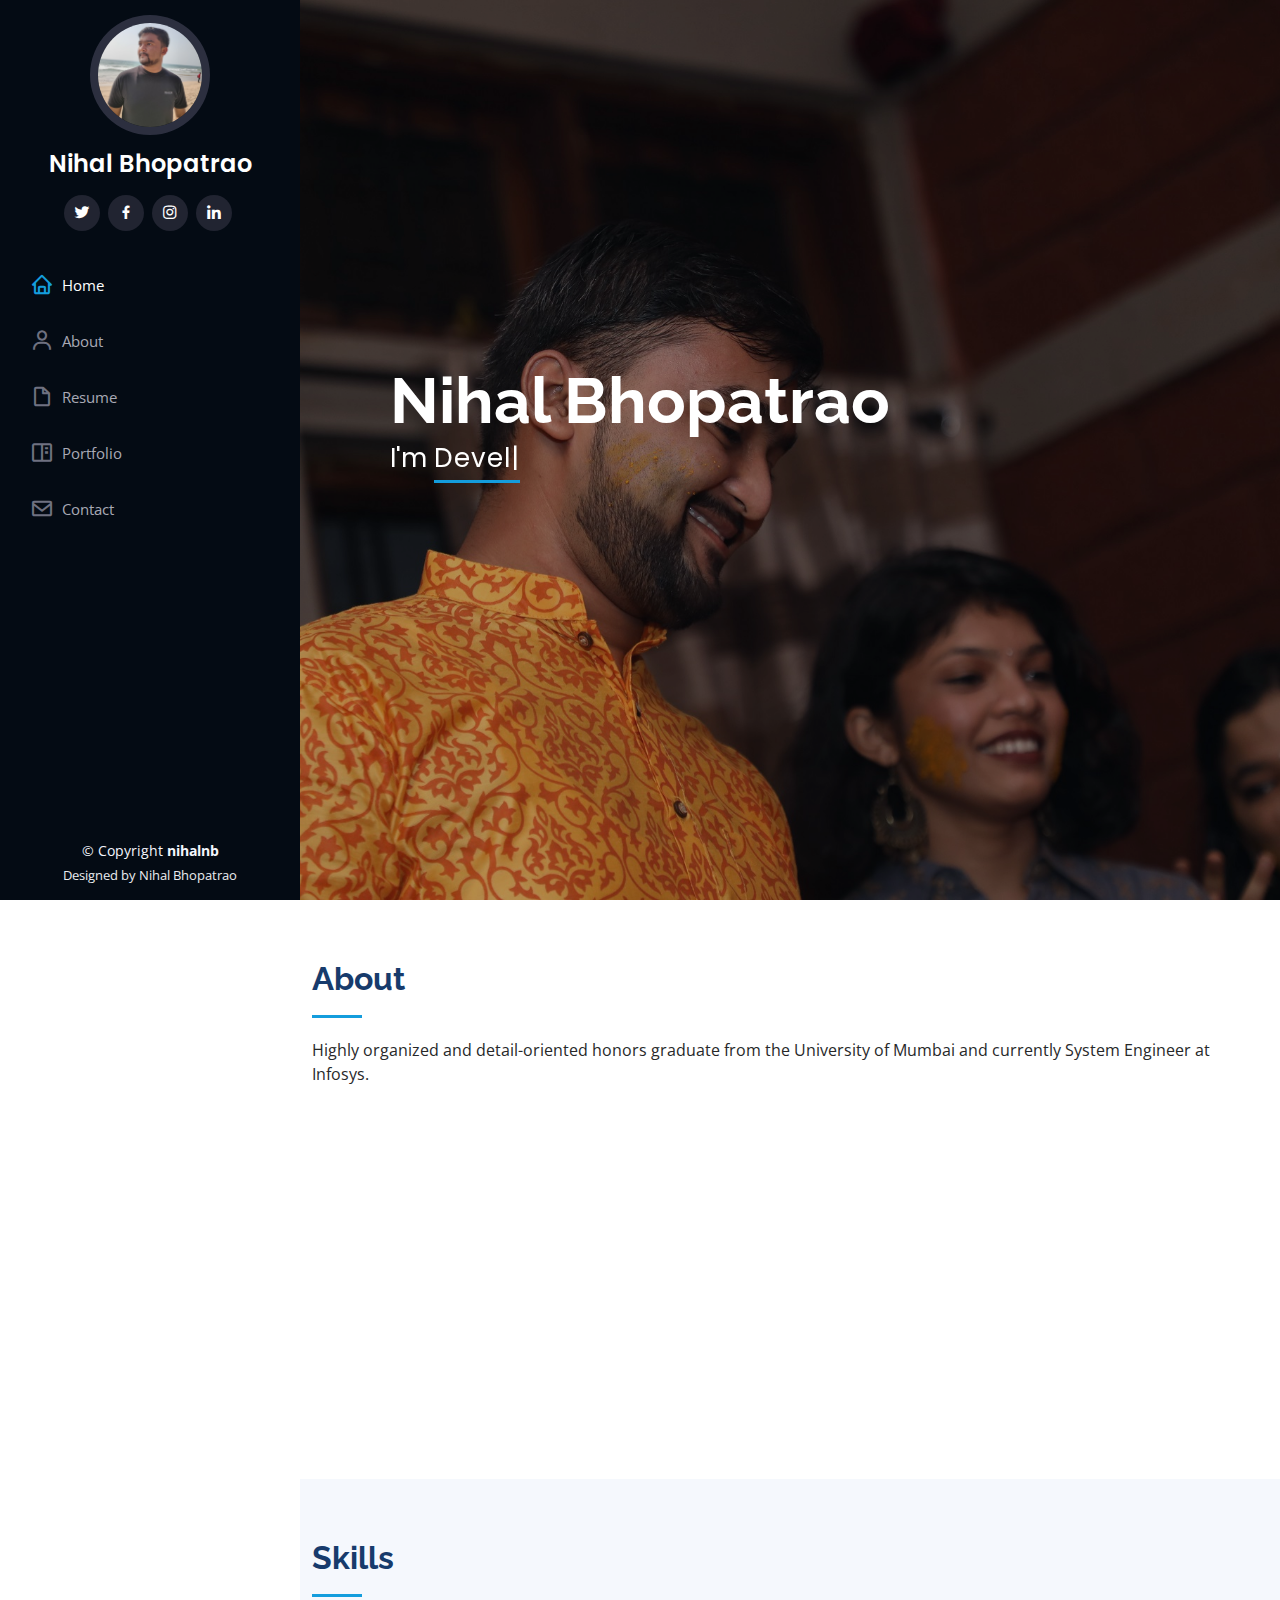
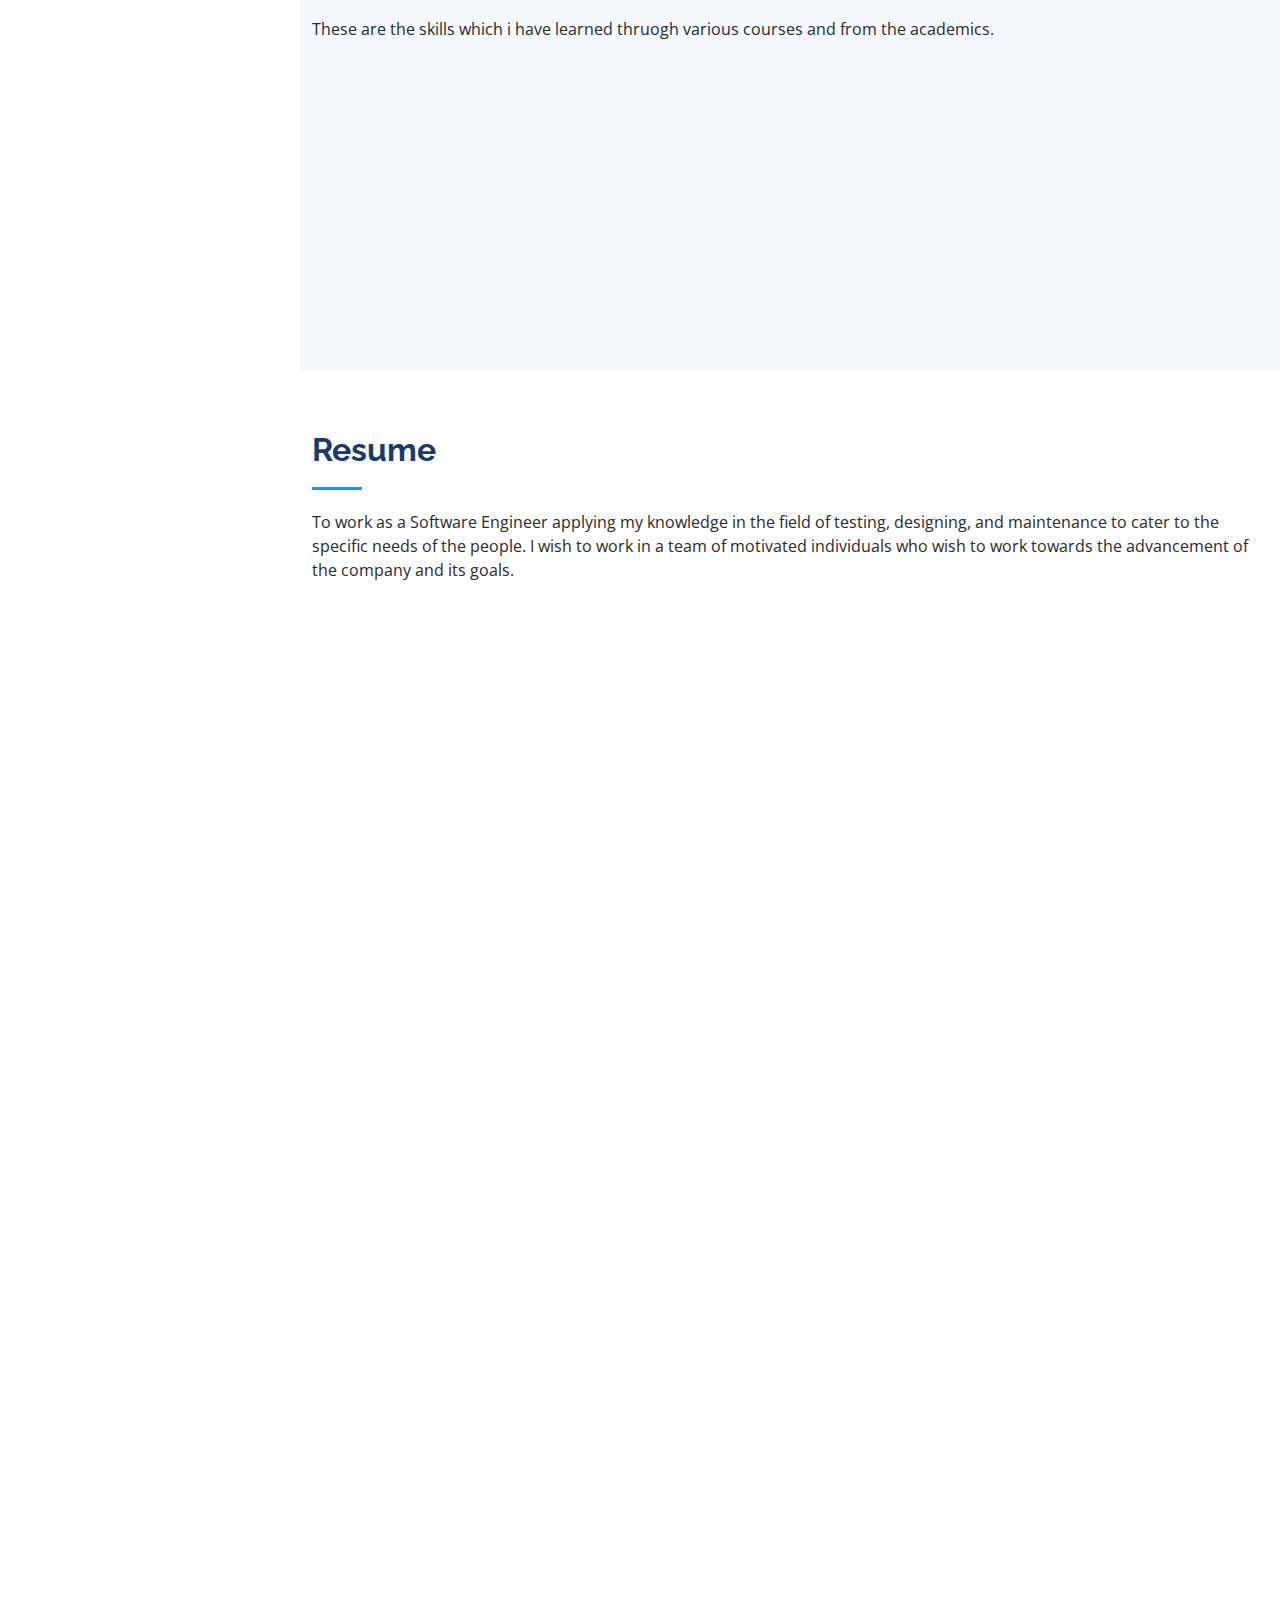
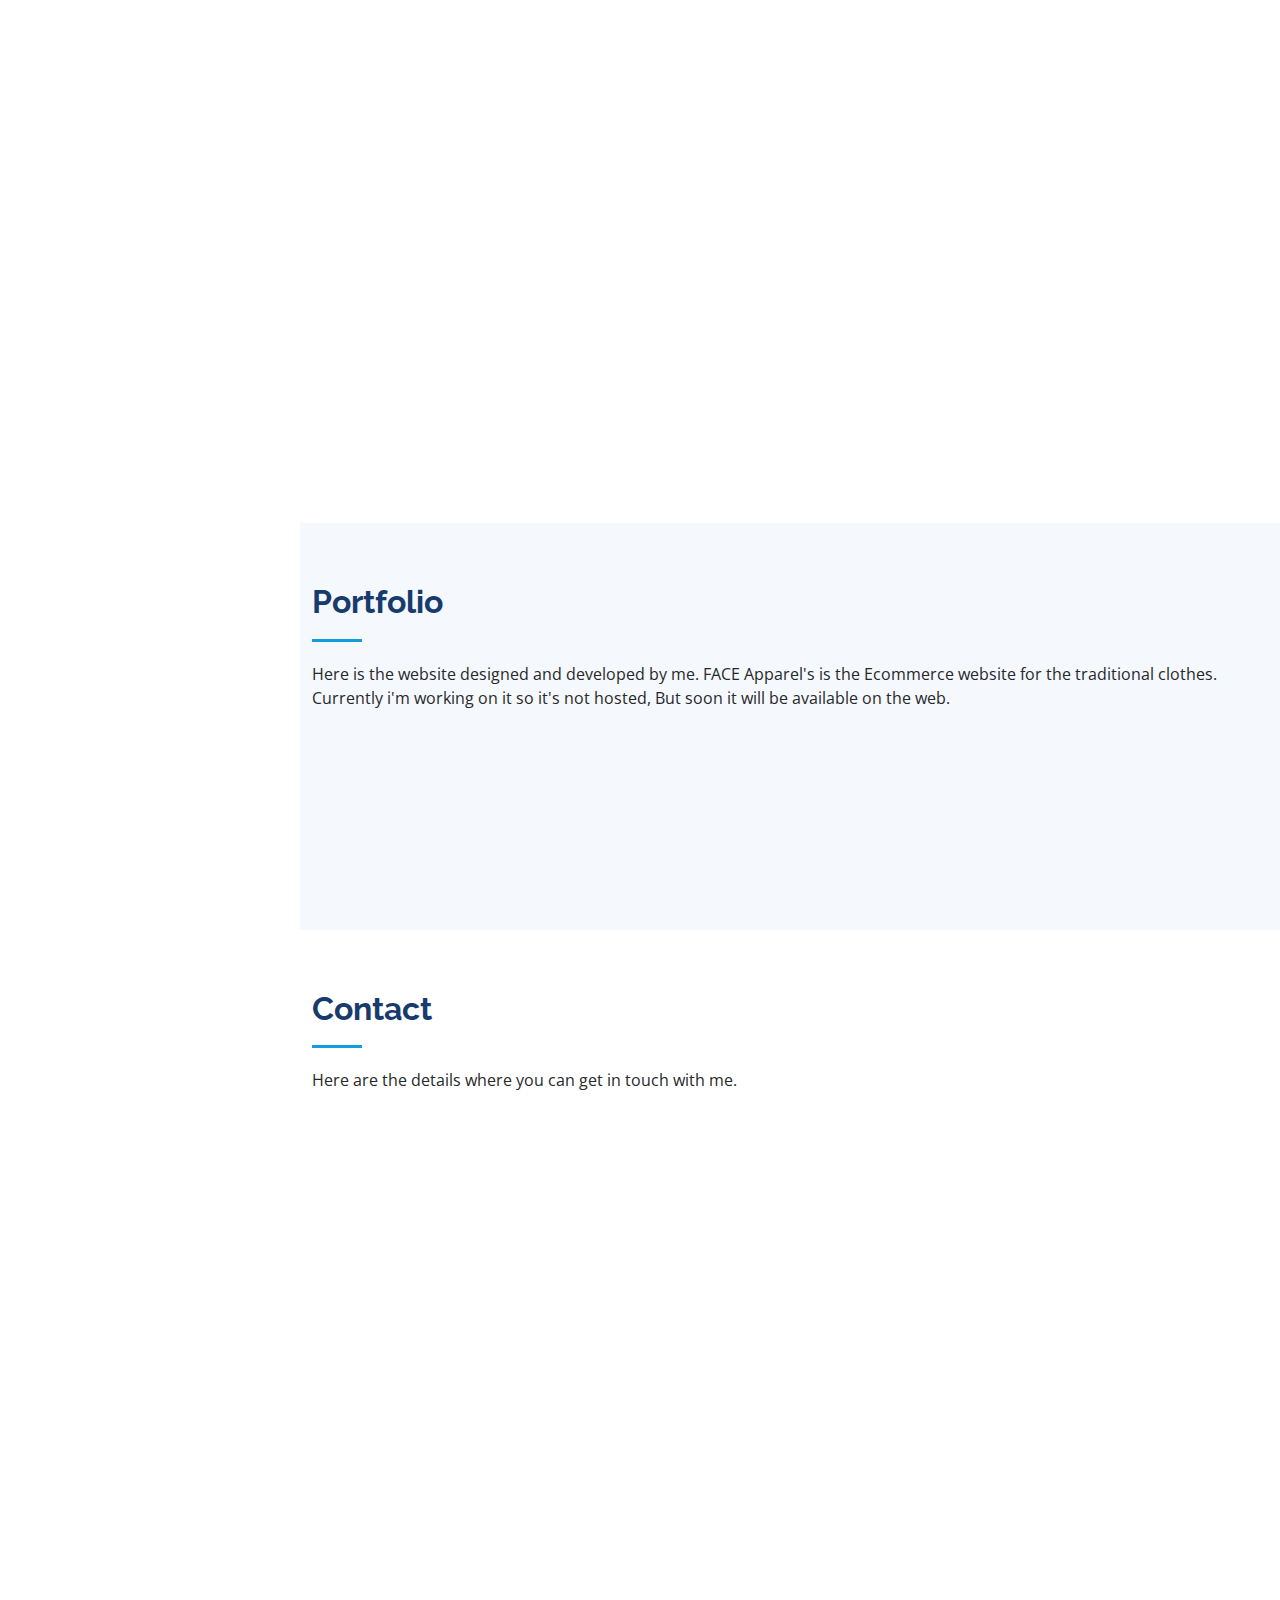
==== index.html @ 1423360d "resume version 1.0" ====
<!DOCTYPE html>
<html lang="en">

<head>
  <meta charset="utf-8">
  <meta content="width=device-width, initial-scale=1.0" name="viewport">

  <title>Home | Resume</title>
  <meta content="" name="description">
  <meta content="" name="keywords">

  <!-- Favicons -->
  <link href="assets/img/favicon.png" rel="icon">
  <link href="assets/img/apple-touch-icon.png" rel="apple-touch-icon"> 

  <!-- Google Fonts -->
  <link href="https://fonts.googleapis.com/css?family=Open+Sans:300,300i,400,400i,600,600i,700,700i|Raleway:300,300i,400,400i,500,500i,600,600i,700,700i|Poppins:300,300i,400,400i,500,500i,600,600i,700,700i" rel="stylesheet">

  <!-- Vendor CSS Files -->
  <link href="assets/vendor/aos/aos.css" rel="stylesheet">
  <link href="assets/vendor/bootstrap/css/bootstrap.min.css" rel="stylesheet">
  <link href="assets/vendor/bootstrap-icons/bootstrap-icons.css" rel="stylesheet">
  <link href="assets/vendor/boxicons/css/boxicons.min.css" rel="stylesheet">
  <link href="assets/vendor/glightbox/css/glightbox.min.css" rel="stylesheet">
  <link href="assets/vendor/swiper/swiper-bundle.min.css" rel="stylesheet">

  <!-- Template Main CSS File -->
  <link href="assets/css/style.css" rel="stylesheet">

  <!-- =======================================================
  * Template Name: iPortfolio - v3.1.0
  * Template URL: https://bootstrapmade.com/iportfolio-bootstrap-portfolio-websites-template/
  * Author: BootstrapMade.com
  * License: https://bootstrapmade.com/license/
  ======================================================== -->
</head>

<body>

  <!-- ======= Mobile nav toggle button ======= -->
  <i class="bi bi-list mobile-nav-toggle d-xl-none"></i>

  <!-- ======= Header ======= -->
  <header id="header">
    <div class="d-flex flex-column">

      <div class="profile">
        <img src="assets/img/profile.png" alt="" class="img-fluid rounded-circle">
        <h1 class="text-light"><a href="index.html">Nihal Bhopatrao</a></h1>
        <div class="social-links mt-3 text-center">
          <a href="https://twitter.com/nihal_bhopatrao?s=08" class="twitter"><i class="bx bxl-twitter"></i></a>
          <a href="https://www.facebook.com/nihal.bhopatrao" class="facebook"><i class="bx bxl-facebook"></i></a>
          <a href="https://www.instagram.com/nihal_bhopatrao?r=nametag" class="instagram"><i class="bx bxl-instagram"></i></a>
          
          <a href="https://www.linkedin.com/in/nihal-bhopatrao-28b0b01b4" class="linkedin"><i class="bx bxl-linkedin"></i></a>
        </div>
      </div>

      <nav id="navbar" class="nav-menu navbar">
        <ul>
          <li><a href="#hero" class="nav-link scrollto active"><i class="bx bx-home"></i> <span>Home</span></a></li>
          <li><a href="#about" class="nav-link scrollto"><i class="bx bx-user"></i> <span>About</span></a></li>
          <li><a href="#resume" class="nav-link scrollto"><i class="bx bx-file-blank"></i> <span>Resume</span></a></li>
          <li><a href="#portfolio" class="nav-link scrollto"><i class="bx bx-book-content"></i> <span>Portfolio</span></a></li>
        
          <li><a href="#contact" class="nav-link scrollto"><i class="bx bx-envelope"></i> <span>Contact</span></a></li>
        </ul>
      </nav><!-- .nav-menu -->
    </div>
  </header><!-- End Header -->

  <!-- ======= Hero Section ======= -->
  <section id="hero" class="d-flex flex-column justify-content-center align-items-center">
    <div class="hero-container" data-aos="fade-in">
      <h1>Nihal Bhopatrao</h1>
      <p>I'm <span class="typed" data-typed-items="Developer, Programmer, Photographer"></span></p>
    </div>
  </section><!-- End Hero -->

  <main id="main">

    <!-- ======= About Section ======= -->
    <section id="about" class="about">
      <div class="container">

        <div class="section-title">
          <h2>About</h2>
          <p>Highly organized and detail-oriented honors graduate from the University of Mumbai and currently System Engineer at Infosys.</p>
        </div>

        <div class="row">
          <div class="col-lg-4" data-aos="fade-right">
            <img src="assets/img/profile1.jpg" class="img-fluid" alt="">
          </div>
          <div class="col-lg-8 pt-4 pt-lg-0 content" data-aos="fade-left">
            <h3>Web Developer &amp; Programmer.</h3>
            <p class="fst-italic">
              Programmer and web developer from the initial to final
            </p>
            <div class="row">
              <div class="col-lg-6">
                <ul>
                  <li><i class="bi bi-chevron-right"></i> <strong>Birthday:</strong> <span>29 January</span></li>
                  <li><i class="bi bi-chevron-right"></i> <strong>Website:</strong> <span>www.example.com</span></li>
                  <li><i class="bi bi-chevron-right"></i> <strong>Phone:</strong> <span>+919273196999</span></li>
                  <li><i class="bi bi-chevron-right"></i> <strong>City:</strong> <span>Karjat, Maharashtra</span></li>
                </ul>
              </div>
              <div class="col-lg-6">
                <ul>
                  <li><i class="bi bi-chevron-right"></i> <strong>Age:</strong> <span>22</span></li>
                  <li><i class="bi bi-chevron-right"></i> <strong>Degree:</strong> <span>Bachelor of Engineering</span></li>
                  <li><i class="bi bi-chevron-right"></i> <strong>Email Id:</strong> <span>bhopatraonihal@gmail.com</span></li>
                  <!--<li><i class="bi bi-chevron-right"></i> <strong>Freelance:</strong> <span>Available</span></li>-->
                </ul>
              </div>
            </div>
            <p>
              
            </p>
          </div>
        </div>

      </div>
    </section><!-- End About Section -->

    

    <!-- ======= Skills Section ======= -->
    <section id="skills" class="skills section-bg">
      <div class="container">

        <div class="section-title">
          <h2>Skills</h2>
          <p>These are the skills which i have learned thruogh various courses and from the academics.</p>
        </div>

        <div class="row skills-content">

          <div class="col-lg-6" data-aos="fade-up">

            <div class="progress">
              <span class="skill">C#<i class="val">70%</i></span>
              <div class="progress-bar-wrap">
                <div class="progress-bar" role="progressbar" aria-valuenow="70" aria-valuemin="0" aria-valuemax="100"></div>
              </div>
            </div>
            <div class="progress">
              <span class="skill">MS SQL<i class="val">80%</i></span>
              <div class="progress-bar-wrap">
                <div class="progress-bar" role="progressbar" aria-valuenow="80" aria-valuemin="0" aria-valuemax="100"></div>
              </div>
            </div>

            <div class="progress">
              <span class="skill">Web API, EF Core<i class="val">60%</i></span>
              <div class="progress-bar-wrap">
                <div class="progress-bar" role="progressbar" aria-valuenow="60" aria-valuemin="0" aria-valuemax="100"></div>
              </div>
            </div>

            <div class="progress">
              <span class="skill">Microsoft Azure<i class="val">70%</i></span>
              <div class="progress-bar-wrap">
                <div class="progress-bar" role="progressbar" aria-valuenow="70" aria-valuemin="0" aria-valuemax="100"></div>
              </div>
            </div>

          </div>

          <div class="col-lg-6" data-aos="fade-up" data-aos-delay="100">

            <div class="progress">
              <span class="skill">Angular<i class="val">60%</i></span>
              <div class="progress-bar-wrap">
                <div class="progress-bar" role="progressbar" aria-valuenow="60" aria-valuemin="0" aria-valuemax="100"></div>
              </div>
            </div>

            <div class="progress">
              <span class="skill">HTML, CSS<i class="val">70%</i></span>
              <div class="progress-bar-wrap">
                <div class="progress-bar" role="progressbar" aria-valuenow="70" aria-valuemin="0" aria-valuemax="100"></div>
              </div>
            </div>
            <div class="progress">
              <span class="skill">JavaScript <i class="val">60%</i></span>
              <div class="progress-bar-wrap">
                <div class="progress-bar" role="progressbar" aria-valuenow="60" aria-valuemin="0" aria-valuemax="100"></div>
              </div>
            </div>
          </div>

        </div>

      </div>
    </section><!-- End Skills Section -->

    <!-- ======= Resume Section ======= -->
    <section id="resume" class="resume">
      <div class="container">

        <div class="section-title">
          <h2>Resume</h2>
          <p>To work as a Software Engineer applying my
            knowledge in the field of testing, designing, and
            maintenance to cater to the specific needs of the
            people. I wish to work in a team of motivated
            individuals who wish to work towards the
            advancement of the company and its goals.</p>
        </div>

        <div class="row">
          <div class="col-lg-6" data-aos="fade-up">
            <h3 class="resume-title">Sumary</h3>
            <div class="resume-item pb-0">
              <h4>Nihal Bhopatrao</h4>
              <p><em>Innovative and Programmer, Web Development, Graphic Designer with 3+ years of experience designing and developing user-centered digital/print marketing material from initial concept to final.</em></p>
              <ul>
                <li>Karjat Raigad 410201</li>
                <li>9273196999</li>
              <li>bhopatraonihal@gmail.com</li>
              </ul>
            </div>

            <div class="col-lg-6" data-aos="fade-up" data-aos-delay="100">
              <h3 class="resume-title">Professional Experience</h3>
           <!--   <div class="resume-item">
                <h4>Senior graphic design specialist</h4>
                <h5>2019 - Present</h5>
                <p><em>Experion, New York, NY </em></p>
                <ul> -->
                <!-- <li>Lead in the design, development, and implementation of the graphic, layout, and production communication materials</li>
                  <li>Delegate tasks to the 7 members of the design team and provide counsel on all aspects of the project. </li>
                  <li>Supervise the assessment of all graphic materials in order to ensure quality and accuracy of the design</li>
                  <li>Oversee the efficient use of production project budgets ranging from $2,000 - $25,000</li>  
                </ul>-->
           <!--</div> -->
              <div class="resume-item">
                <h4>System Engineer</h4> 
                <h5>Sep 2021 - Present</h5>
                <p><em>Infosys Ltd., Pune, Maharashtra</em></p>
                <ul> 
                  <li>Full stack .NET Developer</li>
                  <li>Techonologies like C# for backend,EF Core, Web API, Angular, MS SQL & Microsoft Azure</li>
                  <!--<li>Recommended and consulted with clients on the most appropriate graphic design</li>
                  <li>Created 4+ design presentations and proposals a month for clients and account managers</li>-->
                </ul>
              </div>
            </div> 

            <h3 class="resume-title">Education</h3>
            <div class="resume-item">
              <h4>Bachelor of Engineering</h4>
              <h5>2018 - 2021</h5>
              <p><em>Konkan Gyanpeeth College of Engineering, Karjat</em></p>
              <p>Completed Bachelor of Engineering (Information Technology) from Konkan Gyanpeeth College of
              Engineering, Karjat.</p>
            </div>
            <div class="resume-item">
              <h4>Diploma of Engineering</h4>
              <h5>2015 - 2018</h5>
              <p><em>Pillai HOC Polytechnic, Rasayani</em></p>
              <p>Completed Diploma of Engineering (Information Technology) from Pillai HOC Polytechnic,
              Rasayani.(63.12%)</p>
            </div>

            <h3 class="resume-title">Extracurricular Activities</h3>
            <div class="resume-item">
              <h4>Android App Devlopment</h4>
              <p>Attended Android App Development workshop at Algeria in 
              Pillai College of Engineering, New Panvel.</p>
          </div>
          <div class="resume-item">
              <h4>National Level Paper Presentation By IEEE</h4>
              <p>Participated in National level paper presentation organized by IEEE,presented at Technokagaz in Shah And Anchor Kutchhi Engineering College, Chembur </p>
          </div>
            
          
         
 <!--        </div>  -->

      </div>
    </section><!-- End Resume Section -->

    <!-- ======= Portfolio Section ======= -->
    <section id="portfolio" class="portfolio section-bg">
      <div class="container">

        <div class="section-title">
          <h2>Portfolio</h2>
          <p>Here is the website designed and developed by me. FACE Apparel's is the Ecommerce website for the traditional clothes. Currently i'm working on it so it's not hosted, But soon it will be available on the web. </p>
        </div>

        <div class="row" data-aos="fade-up">
          <div class="col-lg-12 d-flex justify-content-center">
            <ul id="portfolio-flters">
             <!-- <li data-filter="*" class="filter-active">All</li>
              <li data-filter=".filter-app">App</li>
              <li data-filter=".filter-card">Card</li> -->
              <li data-filter=".filter-web">Web</li>
            </ul>
          </div>
        </div>

        <div class="row portfolio-container" data-aos="fade-up" data-aos-delay="100">

          <!--<div class="col-lg-4 col-md-6 portfolio-item filter-app">
            <div class="portfolio-wrap">
              <img src="assets/img/portfolio/portfolio-1.jpg" class="img-fluid" alt="">
              <div class="portfolio-links">
                <a href="assets/img/portfolio/portfolio-1.jpg" data-gallery="portfolioGallery" class="portfolio-lightbox" title="App 1"><i class="bx bx-plus"></i></a>
                <a href="portfolio-details.html" title="More Details"><i class="bx bx-link"></i></a>
              </div>
            </div>
          </div>

          <div class="col-lg-4 col-md-6 portfolio-item filter-web">
            <div class="portfolio-wrap">
              <img src="assets/img/portfolio/portfolio-2.jpg" class="img-fluid" alt="">
              <div class="portfolio-links">
                <a href="assets/img/portfolio/portfolio-2.jpg" data-gallery="portfolioGallery" class="portfolio-lightbox" title="Web 3"><i class="bx bx-plus"></i></a>
                <a href="portfolio-details.html" title="More Details"><i class="bx bx-link"></i></a>
              </div>
            </div>
          </div>

          <div class="col-lg-4 col-md-6 portfolio-item filter-app">
            <div class="portfolio-wrap">
              <img src="assets/img/portfolio/portfolio-3.jpg" class="img-fluid" alt="">
              <div class="portfolio-links">
                <a href="assets/img/portfolio/portfolio-3.jpg" data-gallery="portfolioGallery" class="portfolio-lightbox" title="App 2"><i class="bx bx-plus"></i></a>
                <a href="portfolio-details.html" title="More Details"><i class="bx bx-link"></i></a>
              </div>
            </div>
          </div>

          <div class="col-lg-4 col-md-6 portfolio-item filter-card">
            <div class="portfolio-wrap">
              <img src="assets/img/portfolio/portfolio-4.jpg" class="img-fluid" alt="">
              <div class="portfolio-links">
                <a href="assets/img/portfolio/portfolio-4.jpg" data-gallery="portfolioGallery" class="portfolio-lightbox" title="Card 2"><i class="bx bx-plus"></i></a>
                <a href="portfolio-details.html" title="More Details"><i class="bx bx-link"></i></a>
              </div>
            </div>
          </div>

          <div class="col-lg-4 col-md-6 portfolio-item filter-web">
            <div class="portfolio-wrap">
              <img src="assets/img/portfolio/portfolio-5.jpg" class="img-fluid" alt="">
              <div class="portfolio-links">
                <a href="assets/img/portfolio/portfolio-5.jpg" data-gallery="portfolioGallery" class="portfolio-lightbox" title="Web 2"><i class="bx bx-plus"></i></a>
                <a href="portfolio-details.html" title="More Details"><i class="bx bx-link"></i></a>
              </div>
            </div>
          </div>

          <div class="col-lg-4 col-md-6 portfolio-item filter-app">
            <div class="portfolio-wrap">
              <img src="assets/img/portfolio/portfolio-6.jpg" class="img-fluid" alt="">
              <div class="portfolio-links">
                <a href="assets/img/portfolio/portfolio-6.jpg" data-gallery="portfolioGallery" class="portfolio-lightbox" title="App 3"><i class="bx bx-plus"></i></a>
                <a href="portfolio-details.html" title="More Details"><i class="bx bx-link"></i></a>
              </div>
            </div>
          </div>

          <div class="col-lg-4 col-md-6 portfolio-item filter-card">
            <div class="portfolio-wrap">
              <img src="assets/img/portfolio/portfolio-7.jpg" class="img-fluid" alt="">
              <div class="portfolio-links">
                <a href="assets/img/portfolio/portfolio-7.jpg" data-gallery="portfolioGallery" class="portfolio-lightbox" title="Card 1"><i class="bx bx-plus"></i></a>
                <a href="portfolio-details.html" title="More Details"><i class="bx bx-link"></i></a>
              </div>
            </div>
          </div>

          <div class="col-lg-4 col-md-6 portfolio-item filter-card">
            <div class="portfolio-wrap">
              <img src="assets/img/portfolio/portfolio-8.jpg" class="img-fluid" alt="">
              <div class="portfolio-links">
                <a href="assets/img/portfolio/portfolio-8.jpg" data-gallery="portfolioGallery" class="portfolio-lightbox" title="Card 3"><i class="bx bx-plus"></i></a>
                <a href="portfolio-details.html" title="More Details"><i class="bx bx-link"></i></a>
              </div>
            </div>
          </div> -->

          <div class="col-lg-4 col-md-6 portfolio-item filter-web">
            <div class="portfolio-wrap">
              <img src="assets/img/portfolio/website.png" class="img-fluid" alt="">
              <div class="portfolio-links">
                <a href="assets/img/portfolio/website.png" data-gallery="portfolioGallery" class="portfolio-lightbox" title="Ecommerce Website"><i class="bx bx-plus"></i></a>
                <a href="portfolio-details.html" title="More Details"><i class="bx bx-link"></i></a>
              </div>
            </div>
          </div>

        </div>

      </div>
    </section><!-- End Portfolio Section -->

   


    <!-- ======= Contact Section ======= -->
    <section id="contact" class="contact">
      <div class="container">

        <div class="section-title">
          <h2>Contact</h2>
          <p>Here are the details where you can get in touch with me.</p>
        </div>

        <div class="row" data-aos="fade-in">

          <div class="col-lg-5 d-flex align-items-stretch">
            <div class="info">
              <div class="address">
                <i class="bi bi-geo-alt"></i>
                <h4>Location:</h4>
                <p>Mauli Bungalow, Near Z.P. School, Vadap, Karjat, Raigad-410201</p>
              </div>

              <div class="email">
                <i class="bi bi-envelope"></i>
                <h4>Email:</h4>
                <p>bhopatraonihal@gmail.com</p>
              </div>

              <div class="phone">
                <i class="bi bi-phone"></i>
                <h4>Call:</h4>
                <p>+919273196999/+918600496849</p>
              </div>

              <iframe src="https://www.google.com/maps/embed?pb=!1m18!1m12!1m3!1d943.6055726333148!2d73.37331082918087!3d18.912693399198883!2m3!1f0!2f0!3f0!3m2!1i1024!2i768!4f13.1!3m3!1m2!1s0x3be7f9577f844b99%3A0xf0953579e81dec2!2sVadap%2C%20Maharashtra%20410201!5e0!3m2!1sen!2sin!4v1647762530702!5m2!1sen!2sin" frameborder="0" style="border:0; width: 100%; height: 290px;" allowfullscreen></iframe>
            </div>

          </div>

          <div class="col-lg-7 mt-5 mt-lg-0 d-flex align-items-stretch">
            <form action="forms/contact.php" method="post" role="form" class="php-email-form">
              <div class="row">
                <div class="form-group col-md-6">
                  <label for="name">Your Name</label>
                  <input type="text" name="name" class="form-control" id="name" required>
                </div>
                <div class="form-group col-md-6">
                  <label for="name">Your Email</label>
                  <input type="email" class="form-control" name="email" id="email" required>
                </div>
              </div>
              <div class="form-group">
                <label for="name">Subject</label>
                <input type="text" class="form-control" name="subject" id="subject" required>
              </div>
              <div class="form-group">
                <label for="name">Message</label>
                <textarea class="form-control" name="message" rows="10" required></textarea>
              </div>
              <div class="my-3">
                <div class="loading">Loading</div>
                <div class="error-message"></div>
                <div class="sent-message">Your message has been sent. Thank you!</div>
              </div>
              <div class="text-center"><button type="submit">Send Message</button></div>
            </form>
          </div>

        </div>

      </div>
    </section><!-- End Contact Section -->

  </main><!-- End #main -->

  <!-- ======= Footer ======= -->
  <footer id="footer">
    <div class="container">
      <div class="copyright">
        &copy; Copyright <strong><span>nihalnb</span></strong>
      </div>
      <div class="credits">
        <!-- All the links in the footer should remain intact. -->
        <!-- You can delete the links only if you purchased the pro version. -->
        <!-- Licensing information: https://bootstrapmade.com/license/ -->
        <!-- Purchase the pro version with working PHP/AJAX contact form: https://bootstrapmade.com/iportfolio-bootstrap-portfolio-websites-template/ -->
        Designed by<!-- <a href="https://bootstrapmade.com/"> --> Nihal Bhopatrao</a>
      </div>
    </div>
  </footer><!-- End  Footer -->

  <a href="#" class="back-to-top d-flex align-items-center justify-content-center"><i class="bi bi-arrow-up-short"></i></a>

  <!-- Vendor JS Files -->
  <script src="assets/vendor/aos/aos.js"></script>
  <script src="assets/vendor/bootstrap/js/bootstrap.bundle.min.js"></script>
  <script src="assets/vendor/glightbox/js/glightbox.min.js"></script>
  <script src="assets/vendor/isotope-layout/isotope.pkgd.min.js"></script>
  <script src="assets/vendor/php-email-form/validate.js"></script>
  <script src="assets/vendor/purecounter/purecounter.js"></script>
  <script src="assets/vendor/swiper/swiper-bundle.min.js"></script>
  <script src="assets/vendor/typed.js/typed.min.js"></script>
  <script src="assets/vendor/waypoints/noframework.waypoints.js"></script>

  <!-- Template Main JS File -->
  <script src="assets/js/main.js"></script>

</body>

</html>
---- assets/css/style.css ----
/**
* Template Name: iPortfolio - v3.1.0
* Template URL: https://bootstrapmade.com/iportfolio-bootstrap-portfolio-websites-template/
* Author: BootstrapMade.com
* License: https://bootstrapmade.com/license/
*/

/*--------------------------------------------------------------
# General
--------------------------------------------------------------*/
body {
  font-family: "Open Sans", sans-serif;
  color: #272829;
}

a {
  color: #149ddd;
  text-decoration: none;
}

a:hover {
  color: #37b3ed;
  text-decoration: none;
}

h1, h2, h3, h4, h5, h6 {
  font-family: "Raleway", sans-serif;
}

/*--------------------------------------------------------------
# Back to top button
--------------------------------------------------------------*/
.back-to-top {
  position: fixed;
  visibility: hidden;
  opacity: 0;
  right: 15px;
  bottom: 15px;
  z-index: 996;
  background: #149ddd;
  width: 40px;
  height: 40px;
  border-radius: 50px;
  transition: all 0.4s;
}

.back-to-top i {
  font-size: 28px;
  color: #fff;
  line-height: 0;
}

.back-to-top:hover {
  background: #2eafec;
  color: #fff;
}

.back-to-top.active {
  visibility: visible;
  opacity: 1;
}

/*--------------------------------------------------------------
# Header
--------------------------------------------------------------*/
#header {
  position: fixed;
  top: 0;
  left: 0;
  bottom: 0;
  width: 300px;
  transition: all ease-in-out 0.5s;
  z-index: 9997;
  transition: all 0.5s;
  padding: 0 15px;
  background: #040b14;
  overflow-y: auto;
}

#header .profile img {
  margin: 15px auto;
  display: block;
  width: 120px;
  border: 8px solid #2c2f3f;
}

#header .profile h1 {
  font-size: 24px;
  margin: 0;
  padding: 0;
  font-weight: 600;
  -moz-text-align-last: center;
  text-align-last: center;
  font-family: "Poppins", sans-serif;
}

#header .profile h1 a, #header .profile h1 a:hover {
  color: #fff;
  text-decoration: none;
}

#header .profile .social-links a {
  font-size: 18px;
  display: inline-block;
  background: #212431;
  color: #fff;
  line-height: 1;
  padding: 8px 0;
  margin-right: 4px;
  border-radius: 50%;
  text-align: center;
  width: 36px;
  height: 36px;
  transition: 0.3s;
}

#header .profile .social-links a:hover {
  background: #149ddd;
  color: #fff;
  text-decoration: none;
}

#main {
  margin-left: 300px;
}

@media (max-width: 1199px) {
  #header {
    left: -300px;
  }
  #main {
    margin-left: 0;
  }
}

/*--------------------------------------------------------------
# Navigation Menu
--------------------------------------------------------------*/
/* Desktop Navigation */
.nav-menu {
  padding: 30px 0 0 0;
}

.nav-menu * {
  margin: 0;
  padding: 0;
  list-style: none;
}

.nav-menu > ul > li {
  position: relative;
  white-space: nowrap;
}

.nav-menu a {
  display: flex;
  align-items: center;
  color: #a8a9b4;
  padding: 12px 15px;
  margin-bottom: 8px;
  transition: 0.3s;
  font-size: 15px;
}

.nav-menu a i {
  font-size: 24px;
  padding-right: 8px;
  color: #6f7180;
}

.nav-menu a:hover, .nav-menu .active, .nav-menu li:hover > a {
  text-decoration: none;
  color: #fff;
}

.nav-menu a:hover i, .nav-menu .active i, .nav-menu li:hover > a i {
  color: #149ddd;
}

/* Mobile Navigation */
.mobile-nav-toggle {
  position: fixed;
  right: 15px;
  top: 15px;
  z-index: 9998;
  border: 0;
  font-size: 24px;
  transition: all 0.4s;
  outline: none !important;
  background-color: #149ddd;
  color: #fff;
  width: 40px;
  height: 40px;
  display: inline-flex;
  align-items: center;
  justify-content: center;
  line-height: 0;
  border-radius: 50px;
  cursor: pointer;
}

.mobile-nav-active {
  overflow: hidden;
}

.mobile-nav-active #header {
  left: 0;
}

/*--------------------------------------------------------------
# Hero Section
--------------------------------------------------------------*/
#hero {
  width: 100%;
  height: 100vh;
  background: url("../img/bg-image2.jpg") top center;
  background-size: cover;
}

#hero:before {
  content: "";
  background: rgba(5, 13, 24, 0.3);
  position: absolute;
  bottom: 0;
  top: 0;
  left: 0;
  right: 0;
  z-index: 1;
}

#hero .hero-container {
  position: relative;
  z-index: 2;
  min-width: 300px;
}

#hero h1 {
  margin: 0 0 10px 0;
  font-size: 64px;
  font-weight: 700;
  line-height: 56px;
  color: #fff;
}

#hero p {
  color: #fff;
  margin-bottom: 50px;
  font-size: 26px;
  font-family: "Poppins", sans-serif;
}

#hero p span {
  color: #fff;
  padding-bottom: 4px;
  letter-spacing: 1px;
  border-bottom: 3px solid #149ddd;
}

@media (min-width: 1024px) {
  #hero {
    background-attachment: fixed;
  }
}

@media (max-width: 768px) {
  #hero h1 {
    font-size: 28px;
    line-height: 36px;
  }
  #hero h2 {
    font-size: 18px;
    line-height: 24px;
    margin-bottom: 30px;
  }
}

/*--------------------------------------------------------------
# Sections General
--------------------------------------------------------------*/
section {
  padding: 60px 0;
  overflow: hidden;
}

.section-bg {
  background: #f5f8fd;
}

.section-title {
  padding-bottom: 30px;
}

.section-title h2 {
  font-size: 32px;
  font-weight: bold;
  margin-bottom: 20px;
  padding-bottom: 20px;
  position: relative;
  color: #173b6c;
}

.section-title h2::after {
  content: '';
  position: absolute;
  display: block;
  width: 50px;
  height: 3px;
  background: #149ddd;
  bottom: 0;
  left: 0;
}

.section-title p {
  margin-bottom: 0;
}

/*--------------------------------------------------------------
# About
--------------------------------------------------------------*/
.about .content h3 {
  font-weight: 700;
  font-size: 26px;
  color: #173b6c;
}

.about .content ul {
  list-style: none;
  padding: 0;
}

.about .content ul li {
  margin-bottom: 20px;
  display: flex;
  align-items: center;
}

.about .content ul strong {
  margin-right: 10px;
}

.about .content ul i {
  font-size: 16px;
  margin-right: 5px;
  color: #149ddd;
  line-height: 0;
}

.about .content p:last-child {
  margin-bottom: 0;
}

/*--------------------------------------------------------------
# Facts
--------------------------------------------------------------*/
.facts {
  padding-bottom: 30px;
}

.facts .count-box {
  padding: 30px;
  width: 100%;
}

.facts .count-box i {
  display: block;
  font-size: 44px;
  color: #149ddd;
  float: left;
  line-height: 0;
}

.facts .count-box span {
  font-size: 48px;
  line-height: 40px;
  display: block;
  font-weight: 700;
  color: #050d18;
  margin-left: 60px;
}

.facts .count-box p {
  padding: 15px 0 0 0;
  margin: 0 0 0 60px;
  font-family: "Raleway", sans-serif;
  font-size: 14px;
  color: #122f57;
}

.facts .count-box a {
  font-weight: 600;
  display: block;
  margin-top: 20px;
  color: #122f57;
  font-size: 15px;
  font-family: "Poppins", sans-serif;
  transition: ease-in-out 0.3s;
}

.facts .count-box a:hover {
  color: #1f5297;
}

/*--------------------------------------------------------------
# Akills
--------------------------------------------------------------*/
.skills .progress {
  height: 60px;
  display: block;
  background: none;
  border-radius: 0;
}

.skills .progress .skill {
  padding: 0;
  margin: 0 0 6px 0;
  text-transform: uppercase;
  display: block;
  font-weight: 600;
  font-family: "Poppins", sans-serif;
  color: #050d18;
}

.skills .progress .skill .val {
  float: right;
  font-style: normal;
}

.skills .progress-bar-wrap {
  background: #dce8f8;
  height: 10px;
}

.skills .progress-bar {
  width: 1px;
  height: 10px;
  transition: .9s;
  background-color: #149ddd;
}

/*--------------------------------------------------------------
# Resume
--------------------------------------------------------------*/
.resume .resume-title {
  font-size: 26px;
  font-weight: 700;
  margin-top: 20px;
  margin-bottom: 20px;
  color: #050d18;
}

.resume .resume-item {
  padding: 0 0 20px 20px;
  margin-top: -2px;
  border-left: 2px solid #1f5297;
  position: relative;
}

.resume .resume-item h4 {
  line-height: 18px;
  font-size: 18px;
  font-weight: 600;
  text-transform: uppercase;
  font-family: "Poppins", sans-serif;
  color: #050d18;
  margin-bottom: 10px;
}

.resume .resume-item h5 {
  font-size: 16px;
  background: #e4edf9;
  padding: 5px 15px;
  display: inline-block;
  font-weight: 600;
  margin-bottom: 10px;
}

.resume .resume-item ul {
  padding-left: 20px;
}

.resume .resume-item ul li {
  padding-bottom: 10px;
}

.resume .resume-item:last-child {
  padding-bottom: 0;
}

.resume .resume-item::before {
  content: "";
  position: absolute;
  width: 16px;
  height: 16px;
  border-radius: 50px;
  left: -9px;
  top: 0;
  background: #fff;
  border: 2px solid #1f5297;
}

/*--------------------------------------------------------------
# Portfolio
--------------------------------------------------------------*/
.portfolio .portfolio-item {
  margin-bottom: 30px;
}

.portfolio #portfolio-flters {
  padding: 0;
  margin: 0 auto 35px auto;
  list-style: none;
  text-align: center;
  background: #fff;
  border-radius: 50px;
  padding: 2px 15px;
}

.portfolio #portfolio-flters li {
  cursor: pointer;
  display: inline-block;
  padding: 10px 15px 8px 15px;
  font-size: 14px;
  font-weight: 600;
  line-height: 1;
  text-transform: uppercase;
  color: #272829;
  margin-bottom: 5px;
  transition: all 0.3s ease-in-out;
}

.portfolio #portfolio-flters li:hover, .portfolio #portfolio-flters li.filter-active {
  color: #149ddd;
}

.portfolio #portfolio-flters li:last-child {
  margin-right: 0;
}

.portfolio .portfolio-wrap {
  transition: 0.3s;
  position: relative;
  overflow: hidden;
  z-index: 1;
}

.portfolio .portfolio-wrap::before {
  content: "";
  background: rgba(255, 255, 255, 0.5);
  position: absolute;
  left: 0;
  right: 0;
  top: 0;
  bottom: 0;
  transition: all ease-in-out 0.3s;
  z-index: 2;
  opacity: 0;
}

.portfolio .portfolio-wrap .portfolio-links {
  opacity: 1;
  left: 0;
  right: 0;
  bottom: -60px;
  z-index: 3;
  position: absolute;
  transition: all ease-in-out 0.3s;
  display: flex;
  justify-content: center;
}

.portfolio .portfolio-wrap .portfolio-links a {
  color: #fff;
  font-size: 28px;
  text-align: center;
  background: rgba(20, 157, 221, 0.75);
  transition: 0.3s;
  width: 50%;
}

.portfolio .portfolio-wrap .portfolio-links a:hover {
  background: rgba(20, 157, 221, 0.95);
}

.portfolio .portfolio-wrap .portfolio-links a + a {
  border-left: 1px solid #37b3ed;
}

.portfolio .portfolio-wrap:hover::before {
  top: 0;
  left: 0;
  right: 0;
  bottom: 0;
  opacity: 1;
}

.portfolio .portfolio-wrap:hover .portfolio-links {
  opacity: 1;
  bottom: 0;
}

/*--------------------------------------------------------------
# Portfolio Details
--------------------------------------------------------------*/
.portfolio-details {
  padding-top: 40px;
}

.portfolio-details .portfolio-details-slider img {
  width: 100%;
}

.portfolio-details .portfolio-details-slider .swiper-pagination {
  margin-top: 20px;
  position: relative;
}

.portfolio-details .portfolio-details-slider .swiper-pagination .swiper-pagination-bullet {
  width: 12px;
  height: 12px;
  background-color: #fff;
  opacity: 1;
  border: 1px solid #149ddd;
}

.portfolio-details .portfolio-details-slider .swiper-pagination .swiper-pagination-bullet-active {
  background-color: #149ddd;
}

.portfolio-details .portfolio-info {
  padding: 30px;
  box-shadow: 0px 0 30px rgba(5, 13, 24, 0.08);
}

.portfolio-details .portfolio-info h3 {
  font-size: 22px;
  font-weight: 700;
  margin-bottom: 20px;
  padding-bottom: 20px;
  border-bottom: 1px solid #eee;
}

.portfolio-details .portfolio-info ul {
  list-style: none;
  padding: 0;
  font-size: 15px;
}

.portfolio-details .portfolio-info ul li + li {
  margin-top: 10px;
}

.portfolio-details .portfolio-description {
  padding-top: 30px;
}

.portfolio-details .portfolio-description h2 {
  font-size: 26px;
  font-weight: 700;
  margin-bottom: 20px;
}

.portfolio-details .portfolio-description p {
  padding: 0;
}

/*--------------------------------------------------------------
# Services
--------------------------------------------------------------*/
.services .icon-box {
  margin-bottom: 20px;
}

.services .icon {
  float: left;
  display: flex;
  align-items: center;
  justify-content: center;
  width: 54px;
  height: 54px;
  background: #149ddd;
  border-radius: 50%;
  transition: 0.5s;
  border: 1px solid #149ddd;
}

.services .icon i {
  color: #fff;
  font-size: 24px;
  line-height: 0;
}

.services .icon-box:hover .icon {
  background: #fff;
}

.services .icon-box:hover .icon i {
  color: #149ddd;
}

.services .title {
  margin-left: 80px;
  font-weight: 700;
  margin-bottom: 15px;
  font-size: 18px;
}

.services .title a {
  color: #343a40;
}

.services .title a:hover {
  color: #149ddd;
}

.services .description {
  margin-left: 80px;
  line-height: 24px;
  font-size: 14px;
}

/*--------------------------------------------------------------
# Testimonials
--------------------------------------------------------------*/
.testimonials .testimonial-item {
  box-sizing: content-box;
  text-align: center;
  min-height: 320px;
}

.testimonials .testimonial-item .testimonial-img {
  width: 90px;
  border-radius: 50%;
  margin: 0 auto;
}

.testimonials .testimonial-item h3 {
  font-size: 18px;
  font-weight: bold;
  margin: 10px 0 5px 0;
  color: #111;
}

.testimonials .testimonial-item h4 {
  font-size: 14px;
  color: #999;
  margin: 0;
}

.testimonials .testimonial-item .quote-icon-left, .testimonials .testimonial-item .quote-icon-right {
  color: #c3e8fa;
  font-size: 26px;
}

.testimonials .testimonial-item .quote-icon-left {
  display: inline-block;
  left: -5px;
  position: relative;
}

.testimonials .testimonial-item .quote-icon-right {
  display: inline-block;
  right: -5px;
  position: relative;
  top: 10px;
}

.testimonials .testimonial-item p {
  font-style: italic;
  margin: 0 15px 15px 15px;
  padding: 20px;
  background: #fff;
  position: relative;
  margin-bottom: 35px;
  border-radius: 6px;
  box-shadow: 0px 2px 15px rgba(0, 0, 0, 0.1);
}

.testimonials .testimonial-item p::after {
  content: "";
  width: 0;
  height: 0;
  border-top: 20px solid #fff;
  border-right: 20px solid transparent;
  border-left: 20px solid transparent;
  position: absolute;
  bottom: -20px;
  left: calc(50% - 20px);
}

.testimonials .swiper-pagination {
  margin-top: 20px;
  position: relative;
}

.testimonials .swiper-pagination .swiper-pagination-bullet {
  width: 12px;
  height: 12px;
  background-color: #fff;
  opacity: 1;
  border: 1px solid #149ddd;
}

.testimonials .swiper-pagination .swiper-pagination-bullet-active {
  background-color: #149ddd;
}

/*--------------------------------------------------------------
# Contact
--------------------------------------------------------------*/
.contact {
  padding-bottom: 130px;
}

.contact .info {
  padding: 30px;
  background: #fff;
  width: 100%;
  box-shadow: 0 0 24px 0 rgba(0, 0, 0, 0.12);
}

.contact .info i {
  font-size: 20px;
  color: #149ddd;
  float: left;
  width: 44px;
  height: 44px;
  background: #dff3fc;
  display: flex;
  justify-content: center;
  align-items: center;
  border-radius: 50px;
  transition: all 0.3s ease-in-out;
}

.contact .info h4 {
  padding: 0 0 0 60px;
  font-size: 22px;
  font-weight: 600;
  margin-bottom: 5px;
  color: #050d18;
}

.contact .info p {
  padding: 0 0 10px 60px;
  margin-bottom: 20px;
  font-size: 14px;
  color: #173b6c;
}

.contact .info .email p {
  padding-top: 5px;
}

.contact .info .social-links {
  padding-left: 60px;
}

.contact .info .social-links a {
  font-size: 18px;
  display: inline-block;
  background: #333;
  color: #fff;
  line-height: 1;
  padding: 8px 0;
  border-radius: 50%;
  text-align: center;
  width: 36px;
  height: 36px;
  transition: 0.3s;
  margin-right: 10px;
}

.contact .info .social-links a:hover {
  background: #149ddd;
  color: #fff;
}

.contact .info .email:hover i, .contact .info .address:hover i, .contact .info .phone:hover i {
  background: #149ddd;
  color: #fff;
}

.contact .php-email-form {
  width: 100%;
  padding: 30px;
  background: #fff;
  box-shadow: 0 0 24px 0 rgba(0, 0, 0, 0.12);
}

.contact .php-email-form .form-group {
  padding-bottom: 8px;
}

.contact .php-email-form .validate {
  display: none;
  color: red;
  margin: 0 0 15px 0;
  font-weight: 400;
  font-size: 13px;
}

.contact .php-email-form .error-message {
  display: none;
  color: #fff;
  background: #ed3c0d;
  text-align: left;
  padding: 15px;
  font-weight: 600;
}

.contact .php-email-form .error-message br + br {
  margin-top: 25px;
}

.contact .php-email-form .sent-message {
  display: none;
  color: #fff;
  background: #18d26e;
  text-align: center;
  padding: 15px;
  font-weight: 600;
}

.contact .php-email-form .loading {
  display: none;
  background: #fff;
  text-align: center;
  padding: 15px;
}

.contact .php-email-form .loading:before {
  content: "";
  display: inline-block;
  border-radius: 50%;
  width: 24px;
  height: 24px;
  margin: 0 10px -6px 0;
  border: 3px solid #18d26e;
  border-top-color: #eee;
  -webkit-animation: animate-loading 1s linear infinite;
  animation: animate-loading 1s linear infinite;
}

.contact .php-email-form .form-group {
  margin-bottom: 15px;
}

.contact .php-email-form label {
  padding-bottom: 8px;
}

.contact .php-email-form input, .contact .php-email-form textarea {
  border-radius: 0;
  box-shadow: none;
  font-size: 14px;
}

.contact .php-email-form input {
  height: 44px;
}

.contact .php-email-form textarea {
  padding: 10px 15px;
}

.contact .php-email-form button[type="submit"] {
  background: #149ddd;
  border: 0;
  padding: 10px 24px;
  color: #fff;
  transition: 0.4s;
  border-radius: 4px;
}

.contact .php-email-form button[type="submit"]:hover {
  background: #37b3ed;
}

@-webkit-keyframes animate-loading {
  0% {
    transform: rotate(0deg);
  }
  100% {
    transform: rotate(360deg);
  }
}

@keyframes animate-loading {
  0% {
    transform: rotate(0deg);
  }
  100% {
    transform: rotate(360deg);
  }
}

/*--------------------------------------------------------------
# Breadcrumbs
--------------------------------------------------------------*/
.breadcrumbs {
  padding: 20px 0;
  background: #f9f9f9;
}

.breadcrumbs h2 {
  font-size: 26px;
  font-weight: 300;
}

.breadcrumbs ol {
  display: flex;
  flex-wrap: wrap;
  list-style: none;
  padding: 0;
  margin: 0;
  font-size: 15px;
}

.breadcrumbs ol li + li {
  padding-left: 10px;
}

.breadcrumbs ol li + li::before {
  display: inline-block;
  padding-right: 10px;
  color: #0e2442;
  content: "/";
}

@media (max-width: 768px) {
  .breadcrumbs .d-flex {
    display: block !important;
  }
  .breadcrumbs ol {
    display: block;
  }
  .breadcrumbs ol li {
    display: inline-block;
  }
}

/*--------------------------------------------------------------
# Footer
--------------------------------------------------------------*/
#footer {
  padding: 15px;
  color: #f4f6fd;
  font-size: 14px;
  position: fixed;
  left: 0;
  bottom: 0;
  width: 300px;
  z-index: 9999;
  background: #040b14;
}

#footer .copyright {
  text-align: center;
}

#footer .credits {
  padding-top: 5px;
  text-align: center;
  font-size: 13px;
  color: #eaebf0;
}

@media (max-width: 1199px) {
  #footer {
    position: static;
    width: auto;
    padding-right: 20px 15px;
  }
}
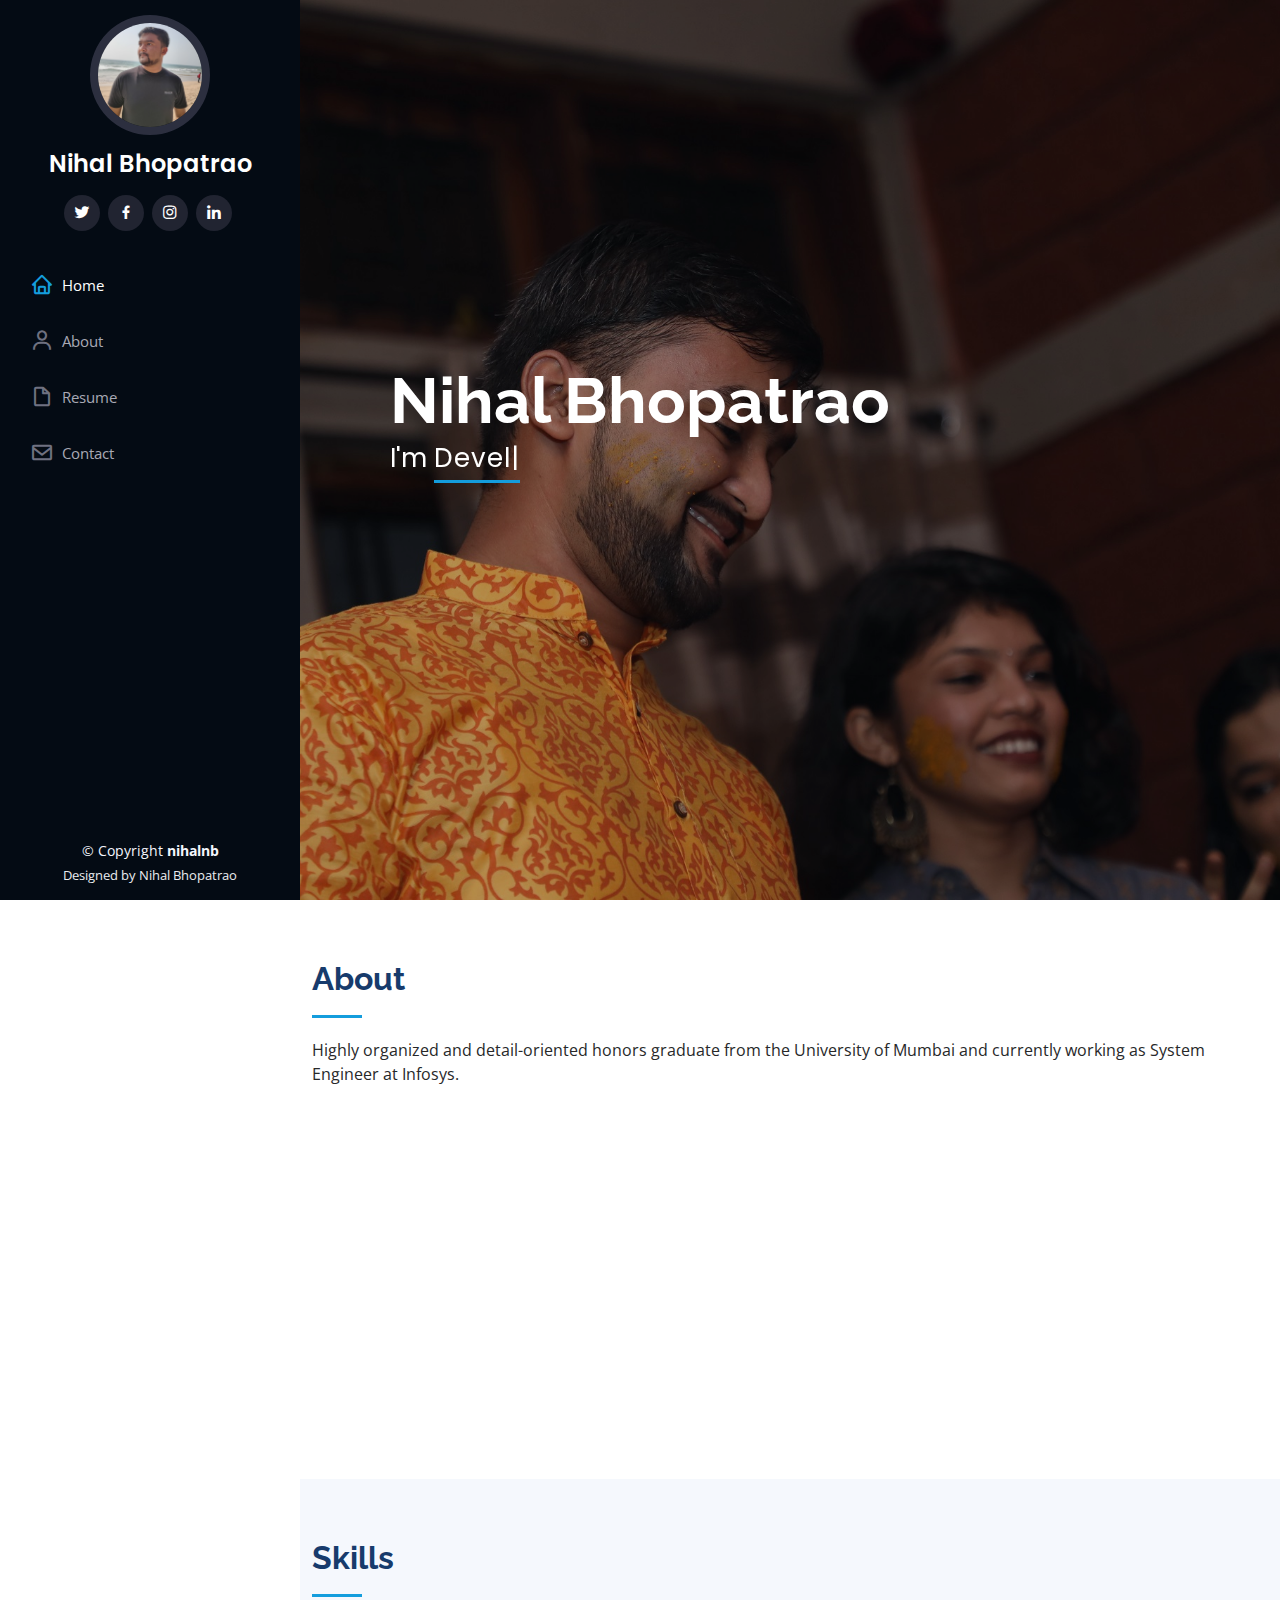
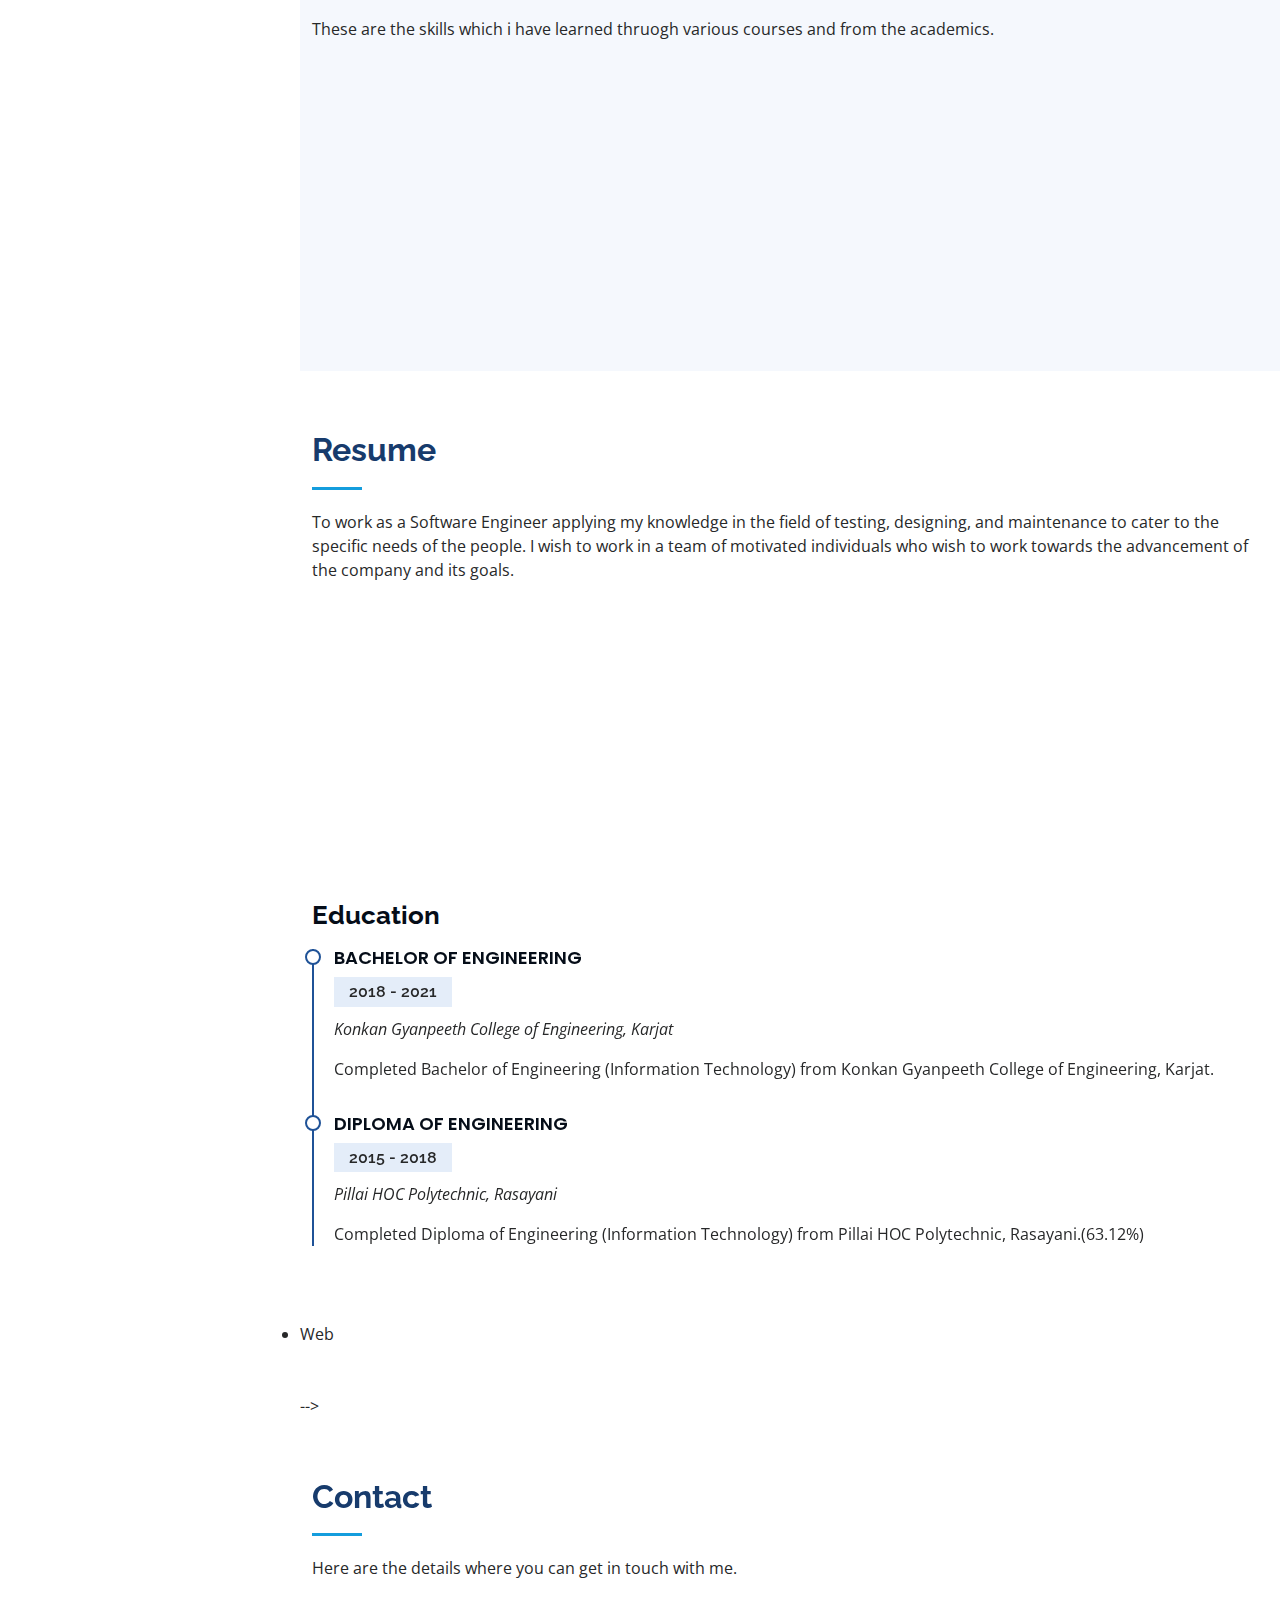
==== commit 5cdc84a6: "version 1.1" ====
--- a/index.html
+++ b/index.html
@@ -61,8 +61,7 @@
           <li><a href="#hero" class="nav-link scrollto active"><i class="bx bx-home"></i> <span>Home</span></a></li>
           <li><a href="#about" class="nav-link scrollto"><i class="bx bx-user"></i> <span>About</span></a></li>
           <li><a href="#resume" class="nav-link scrollto"><i class="bx bx-file-blank"></i> <span>Resume</span></a></li>
-          <li><a href="#portfolio" class="nav-link scrollto"><i class="bx bx-book-content"></i> <span>Portfolio</span></a></li>
-        
+          <!--<li><a href="#portfolio" class="nav-link scrollto"><i class="bx bx-book-content"></i> <span>Portfolio</span></a></li>-->
           <li><a href="#contact" class="nav-link scrollto"><i class="bx bx-envelope"></i> <span>Contact</span></a></li>
         </ul>
       </nav><!-- .nav-menu -->
@@ -85,7 +84,7 @@
 
         <div class="section-title">
           <h2>About</h2>
-          <p>Highly organized and detail-oriented honors graduate from the University of Mumbai and currently System Engineer at Infosys.</p>
+          <p>Highly organized and detail-oriented honors graduate from the University of Mumbai and currently working as System Engineer at Infosys.</p>
         </div>
 
         <div class="row">
@@ -101,14 +100,14 @@
               <div class="col-lg-6">
                 <ul>
                   <li><i class="bi bi-chevron-right"></i> <strong>Birthday:</strong> <span>29 January</span></li>
-                  <li><i class="bi bi-chevron-right"></i> <strong>Website:</strong> <span>www.example.com</span></li>
-                  <li><i class="bi bi-chevron-right"></i> <strong>Phone:</strong> <span>+919273196999</span></li>
+                  <li><i class="bi bi-chevron-right"></i> <strong>Website:</strong> <span>http://nbpersoncard.unaux.com/</span></li>
+                  <li><i class="bi bi-chevron-right"></i> <strong>Phone:</strong> <span>+91 9273196999</span></li>
                   <li><i class="bi bi-chevron-right"></i> <strong>City:</strong> <span>Karjat, Maharashtra</span></li>
                 </ul>
               </div>
               <div class="col-lg-6">
                 <ul>
-                  <li><i class="bi bi-chevron-right"></i> <strong>Age:</strong> <span>22</span></li>
+                  <li><i class="bi bi-chevron-right"></i> <strong>Age:</strong> <span>23</span></li>
                   <li><i class="bi bi-chevron-right"></i> <strong>Degree:</strong> <span>Bachelor of Engineering</span></li>
                   <li><i class="bi bi-chevron-right"></i> <strong>Email Id:</strong> <span>bhopatraonihal@gmail.com</span></li>
                   <!--<li><i class="bi bi-chevron-right"></i> <strong>Freelance:</strong> <span>Available</span></li>-->
@@ -210,7 +209,7 @@
             advancement of the company and its goals.</p>
         </div>
 
-        <div class="row">
+        <!-- <div class="row">
           <div class="col-lg-6" data-aos="fade-up">
             <h3 class="resume-title">Sumary</h3>
             <div class="resume-item pb-0">
@@ -221,7 +220,7 @@
                 <li>9273196999</li>
               <li>bhopatraonihal@gmail.com</li>
               </ul>
-            </div>
+            </div> -->
 
             <div class="col-lg-6" data-aos="fade-up" data-aos-delay="100">
               <h3 class="resume-title">Professional Experience</h3>
@@ -265,7 +264,7 @@
               Rasayani.(63.12%)</p>
             </div>
 
-            <h3 class="resume-title">Extracurricular Activities</h3>
+            <!-- <h3 class="resume-title">Extracurricular Activities</h3>
             <div class="resume-item">
               <h4>Android App Devlopment</h4>
               <p>Attended Android App Development workshop at Algeria in 
@@ -274,7 +273,7 @@
           <div class="resume-item">
               <h4>National Level Paper Presentation By IEEE</h4>
               <p>Participated in National level paper presentation organized by IEEE,presented at Technokagaz in Shah And Anchor Kutchhi Engineering College, Chembur </p>
-          </div>
+          </div>-->
             
           
          
@@ -284,7 +283,7 @@
     </section><!-- End Resume Section -->
 
     <!-- ======= Portfolio Section ======= -->
-    <section id="portfolio" class="portfolio section-bg">
+    <!--<section id="portfolio" class="portfolio section-bg">
       <div class="container">
 
         <div class="section-title">
@@ -397,8 +396,8 @@
 
         </div>
 
-      </div>
-    </section><!-- End Portfolio Section -->
+      </div> 
+    </section>--><!-- End Portfolio Section -->
 
    
 
@@ -419,7 +418,7 @@
               <div class="address">
                 <i class="bi bi-geo-alt"></i>
                 <h4>Location:</h4>
-                <p>Mauli Bungalow, Near Z.P. School, Vadap, Karjat, Raigad-410201</p>
+                <p>Karjat, Raigad-410201</p>
               </div>
 
               <div class="email">
@@ -431,10 +430,10 @@
               <div class="phone">
                 <i class="bi bi-phone"></i>
                 <h4>Call:</h4>
-                <p>+919273196999/+918600496849</p>
-              </div>
-
-              <iframe src="https://www.google.com/maps/embed?pb=!1m18!1m12!1m3!1d943.6055726333148!2d73.37331082918087!3d18.912693399198883!2m3!1f0!2f0!3f0!3m2!1i1024!2i768!4f13.1!3m3!1m2!1s0x3be7f9577f844b99%3A0xf0953579e81dec2!2sVadap%2C%20Maharashtra%20410201!5e0!3m2!1sen!2sin!4v1647762530702!5m2!1sen!2sin" frameborder="0" style="border:0; width: 100%; height: 290px;" allowfullscreen></iframe>
+                <p>+91 9273196999</p>
+              </div>
+
+              <iframe src="https://www.google.com/maps/d/embed?mid=17EeAEBM9xKiQz6i9rtJcmYGtfaE&hl=en&ehbc=2E312F" width="640" height="480"></iframe>
             </div>
 
           </div>
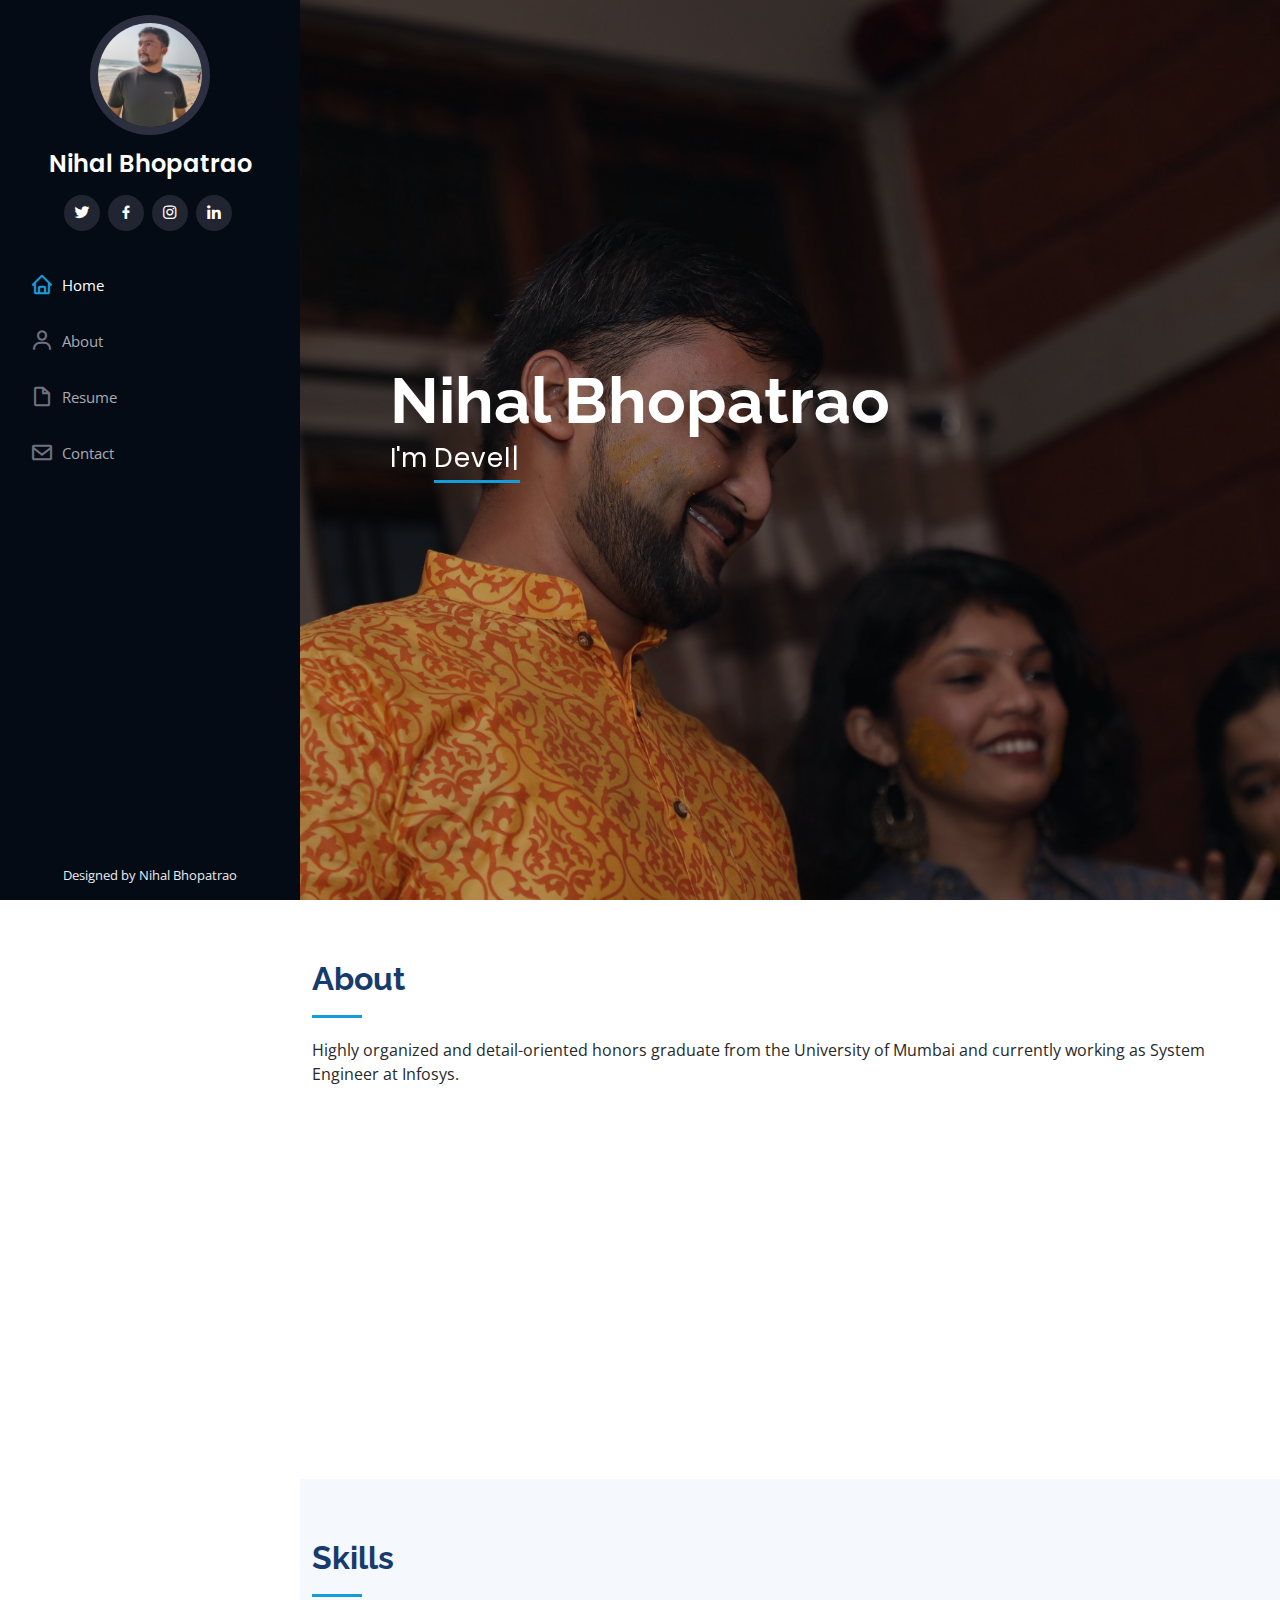
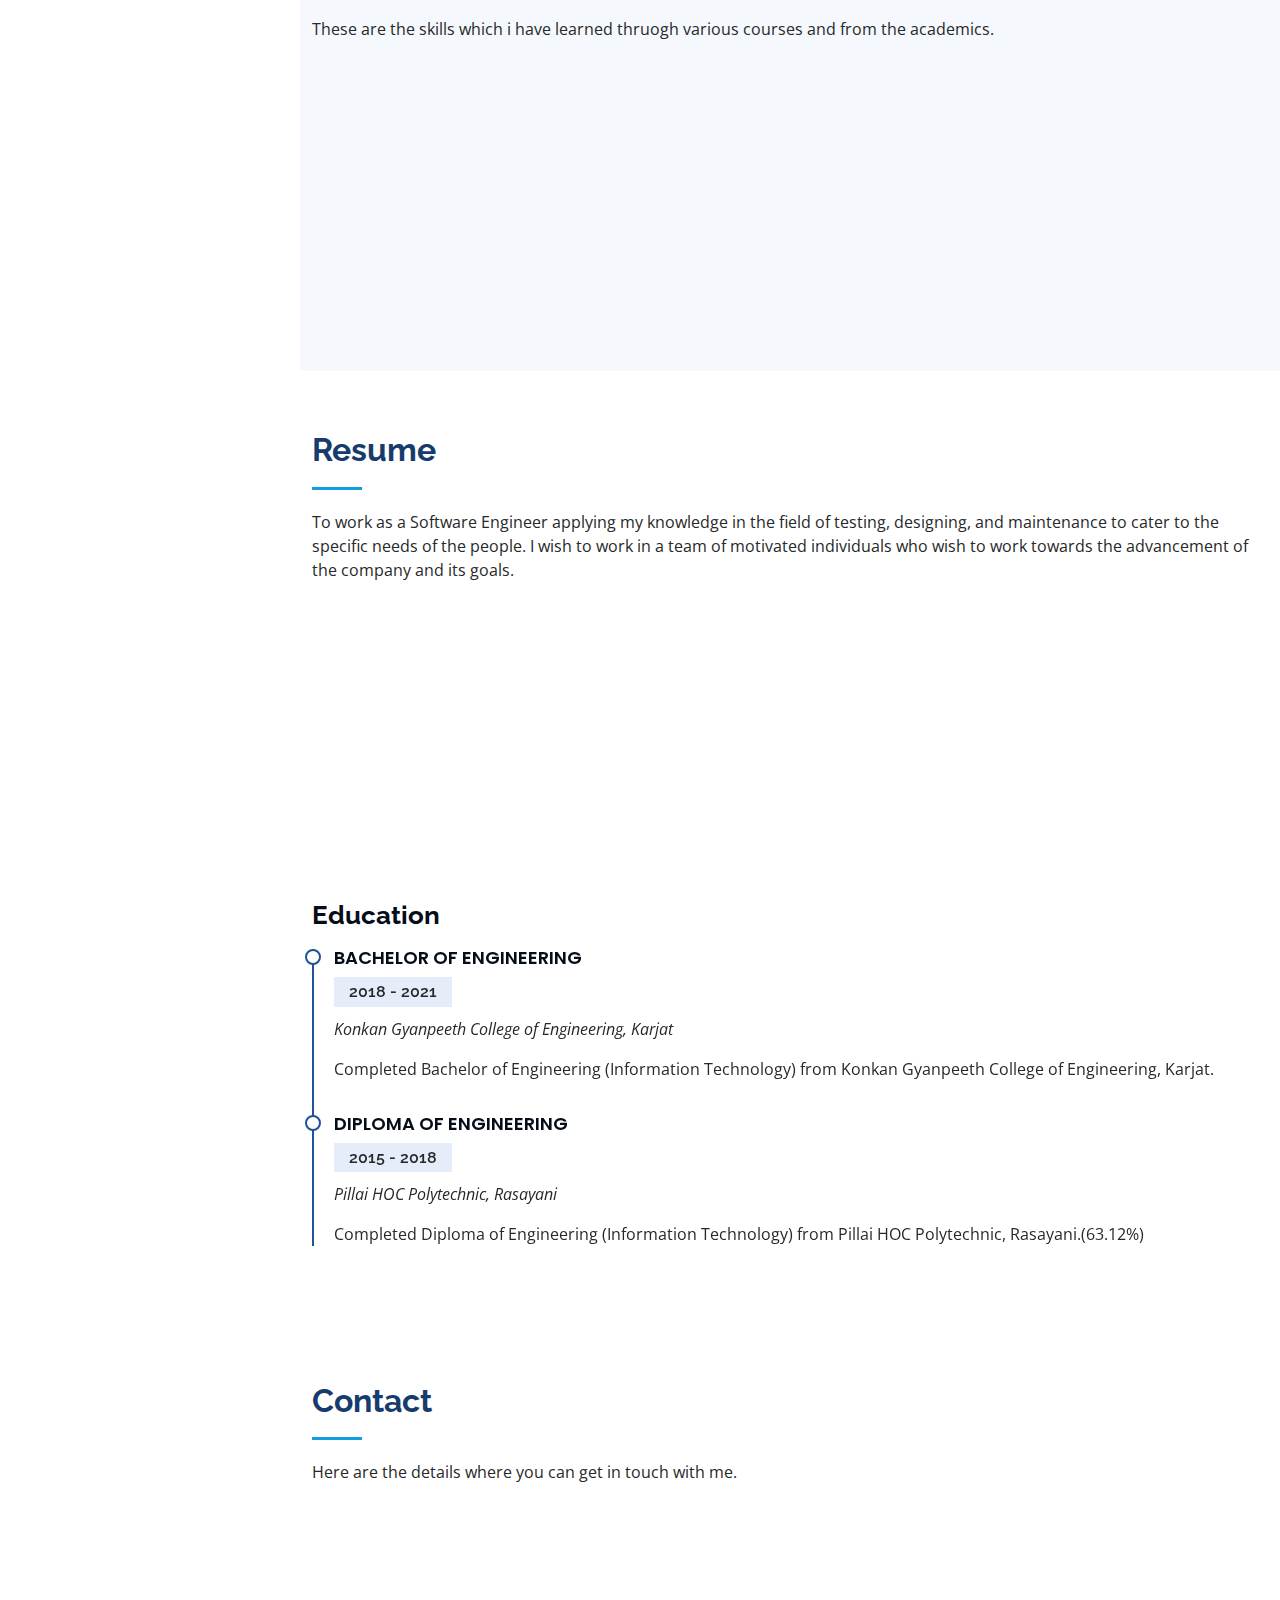
==== commit 9cbd436f: "Update index.html" ====
--- a/index.html
+++ b/index.html
@@ -296,13 +296,13 @@
             <ul id="portfolio-flters">
              <!-- <li data-filter="*" class="filter-active">All</li>
               <li data-filter=".filter-app">App</li>
-              <li data-filter=".filter-card">Card</li> -->
+              <li data-filter=".filter-card">Card</li> 
               <li data-filter=".filter-web">Web</li>
             </ul>
           </div>
         </div>
 
-        <div class="row portfolio-container" data-aos="fade-up" data-aos-delay="100">
+        <div class="row portfolio-container" data-aos="fade-up" data-aos-delay="100">-->
 
           <!--<div class="col-lg-4 col-md-6 portfolio-item filter-app">
             <div class="portfolio-wrap">
@@ -382,7 +382,7 @@
                 <a href="portfolio-details.html" title="More Details"><i class="bx bx-link"></i></a>
               </div>
             </div>
-          </div> -->
+          </div> 
 
           <div class="col-lg-4 col-md-6 portfolio-item filter-web">
             <div class="portfolio-wrap">
@@ -433,7 +433,7 @@
                 <p>+91 9273196999</p>
               </div>
 
-              <iframe src="https://www.google.com/maps/d/embed?mid=17EeAEBM9xKiQz6i9rtJcmYGtfaE&hl=en&ehbc=2E312F" width="640" height="480"></iframe>
+              <iframe src="https://www.google.com/maps/d/embed?mid=17EeAEBM9xKiQz6i9rtJcmYGtfaE&hl=en&ehbc=2E312F"frameborder="0" style="border:0; width: 100%; height: 290px;" allowfullscreen></iframe>
             </div>
 
           </div>
@@ -476,10 +476,10 @@
 
   <!-- ======= Footer ======= -->
   <footer id="footer">
-    <div class="container">
+    <!--<div class="container">
       <div class="copyright">
         &copy; Copyright <strong><span>nihalnb</span></strong>
-      </div>
+      </div>-->
       <div class="credits">
         <!-- All the links in the footer should remain intact. -->
         <!-- You can delete the links only if you purchased the pro version. -->
